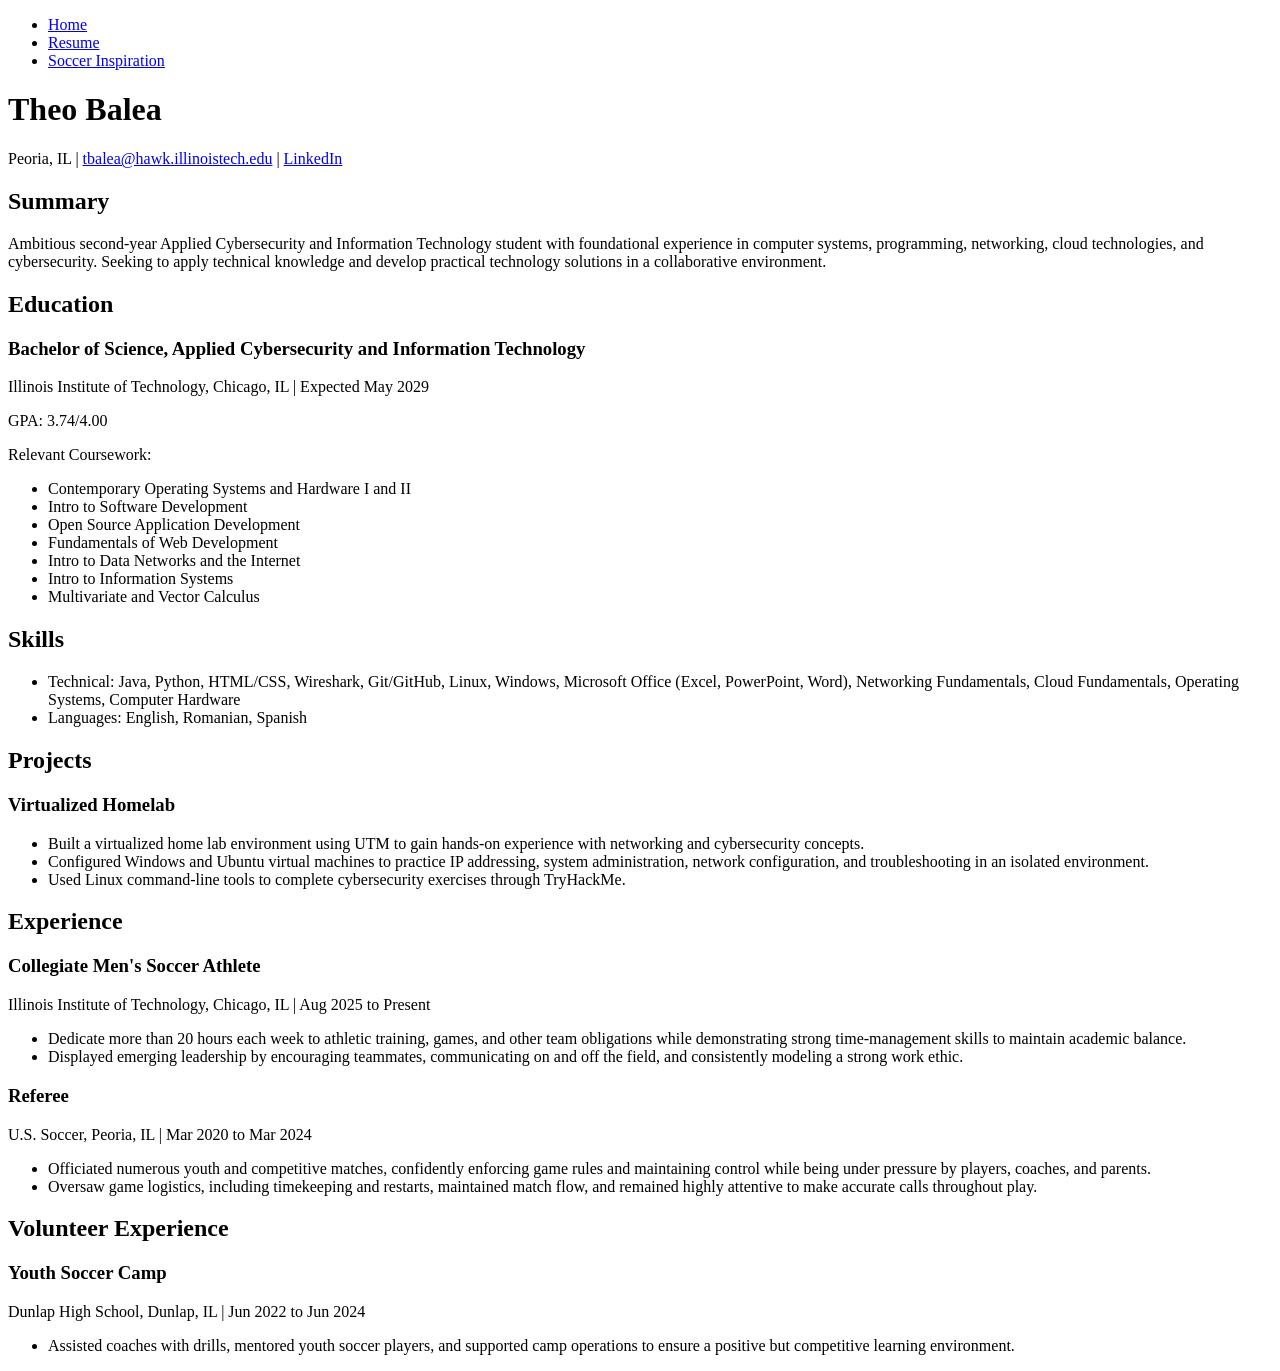
==== resume.html @ 30cb666d "Made css file and copied project 1 files" ====
<!DOCTYPE html>
<html lang="en">

<head>
  <meta charset="utf-8">
  <meta name="viewport" content="width=device-width, initial-scale=1">
  
  <title>Project 1</title>
</head>

<body>
  <header>
    <nav>
      <ul>
        <li><a href="index.html">Home</a></li>
        <li><a href="resume.html">Resume</a></li>
        <li><a href="soccer.html">Soccer Inspiration</a></li>
      </ul>
    </nav>
  </header>

  <h1>Theo Balea</h1>
  <p>Peoria, IL | <a href="mailto:tbalea@hawk.illinoistech.edu">tbalea@hawk.illinoistech.edu</a> | <a href="https://www.linkedin.com/in/theobalea/">LinkedIn</a></p>
 
  <h2>Summary</h2>
  <p>Ambitious second-year Applied Cybersecurity and Information Technology student with foundational experience in computer systems, programming, networking, cloud technologies, and cybersecurity. Seeking to apply technical knowledge and develop practical technology solutions in a collaborative environment.</p>
 
  <h2>Education</h2>
  <h3>Bachelor of Science, Applied Cybersecurity and Information Technology</h3>
  <p>Illinois Institute of Technology, Chicago, IL | Expected May 2029</p>
  <p>GPA: 3.74/4.00</p>
  <p>Relevant Coursework:</p>
  <ul>
    <li>Contemporary Operating Systems and Hardware I and II</li>
    <li>Intro to Software Development</li>
    <li>Open Source Application Development</li>
    <li>Fundamentals of Web Development</li>
    <li>Intro to Data Networks and the Internet</li>
    <li>Intro to Information Systems</li>
    <li>Multivariate and Vector Calculus</li>
  </ul>
 
  <h2>Skills</h2>
  <ul>
    <li>Technical: Java, Python, HTML/CSS, Wireshark, Git/GitHub, Linux, Windows, Microsoft Office (Excel, PowerPoint, Word), Networking Fundamentals, Cloud Fundamentals, Operating Systems, Computer Hardware</li>
    <li>Languages: English, Romanian, Spanish</li>
  </ul>
 
  <h2>Projects</h2>
  <h3>Virtualized Homelab</h3>
  <ul>
    <li>Built a virtualized home lab environment using UTM to gain hands-on experience with networking and cybersecurity concepts.</li>
    <li>Configured Windows and Ubuntu virtual machines to practice IP addressing, system administration, network configuration, and troubleshooting in an isolated environment.</li>
    <li>Used Linux command-line tools to complete cybersecurity exercises through TryHackMe.</li>
  </ul>
 
  <h2>Experience</h2>
  <h3>Collegiate Men's Soccer Athlete</h3>
  <p>Illinois Institute of Technology, Chicago, IL | Aug 2025 to Present</p>
  <ul>
    <li>Dedicate more than 20 hours each week to athletic training, games, and other team obligations while demonstrating strong time-management skills to maintain academic balance.</li>
    <li>Displayed emerging leadership by encouraging teammates, communicating on and off the field, and consistently modeling a strong work ethic.</li>
  </ul>
 
  <h3>Referee</h3>
  <p>U.S. Soccer, Peoria, IL | Mar 2020 to Mar 2024</p>
  <ul>
    <li>Officiated numerous youth and competitive matches, confidently enforcing game rules and maintaining control while being under pressure by players, coaches, and parents.</li>
    <li>Oversaw game logistics, including timekeeping and restarts, maintained match flow, and remained highly attentive to make accurate calls throughout play.</li>
  </ul>
 
  <h2>Volunteer Experience</h2>
  <h3>Youth Soccer Camp</h3>
  <p>Dunlap High School, Dunlap, IL | Jun 2022 to Jun 2024</p>
  <ul>
    <li>Assisted coaches with drills, mentored youth soccer players, and supported camp operations to ensure a positive but competitive learning environment.</li>
  </ul>

</body>

</html>
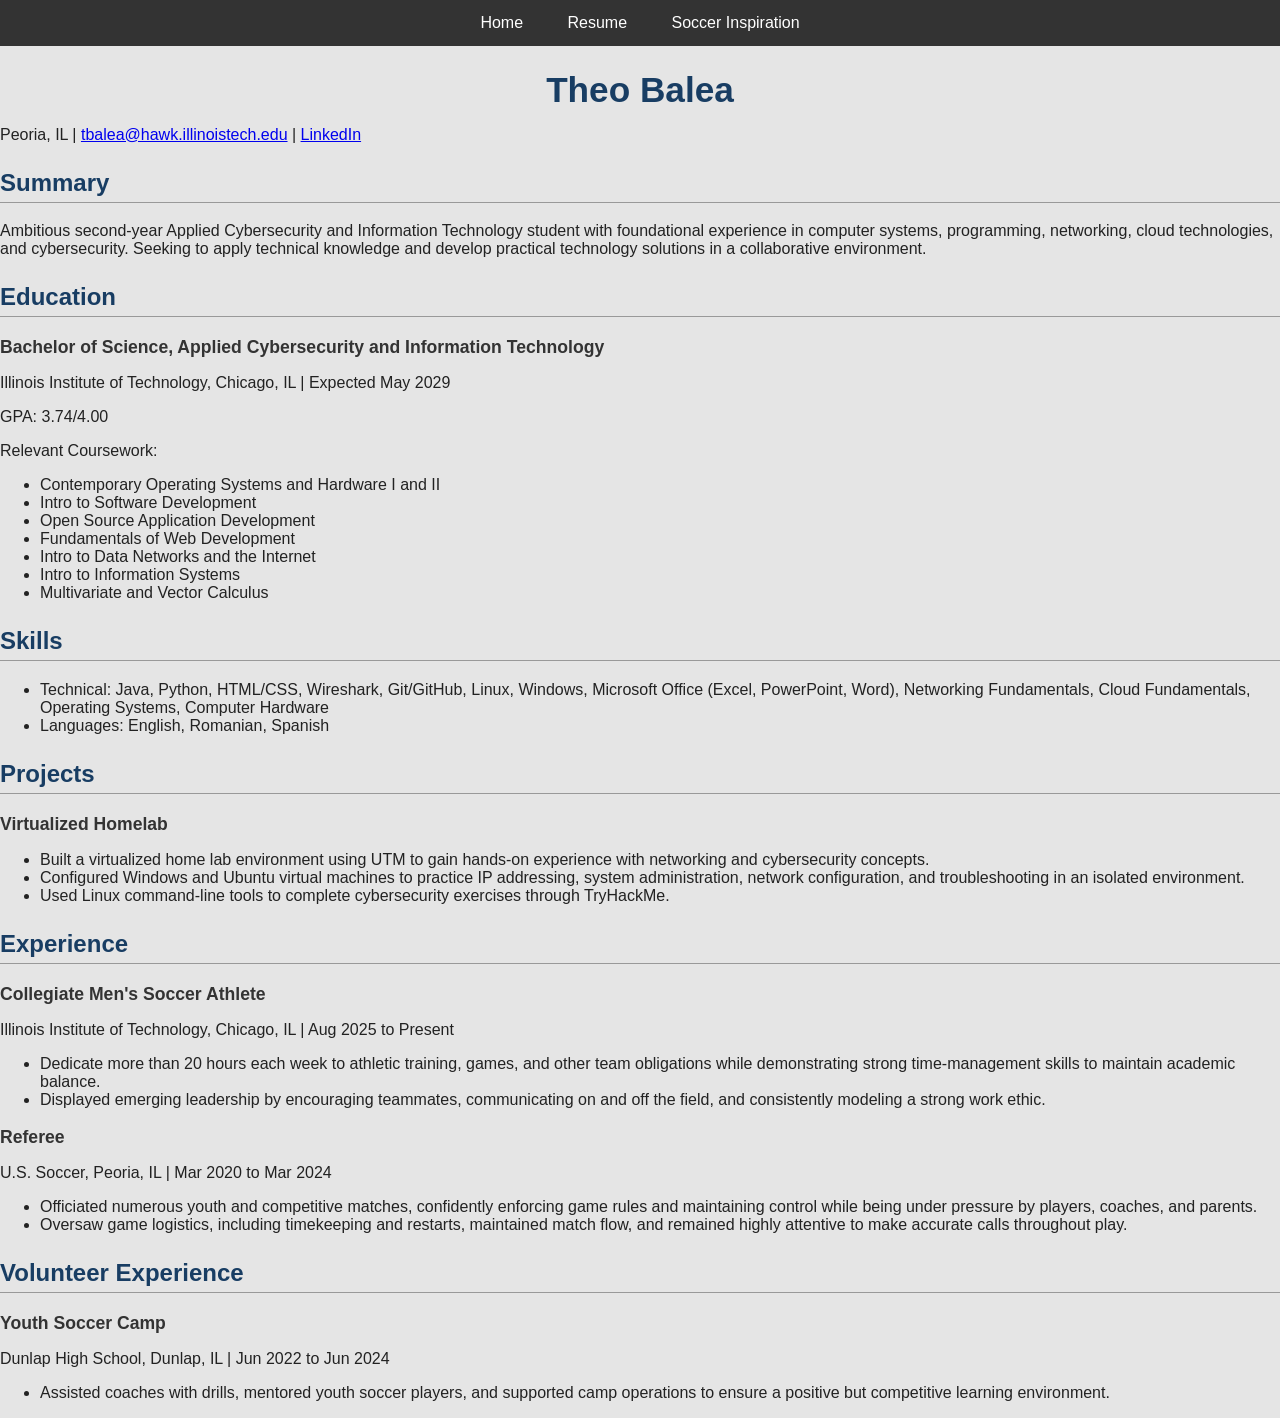
==== commit 26b8f1a3: "Completed css files and added link tag to each html page" ====
--- a/resume.html
+++ b/resume.html
@@ -5,6 +5,8 @@
   <meta charset="utf-8">
   <meta name="viewport" content="width=device-width, initial-scale=1">
   
+  <link rel="stylesheet" href="css/resumeStyles.css">
+
   <title>Project 1</title>
 </head>
 
--- a/css/resumeStyles.css
+++ b/css/resumeStyles.css
@@ -0,0 +1,90 @@
+/* RESUME PAGE - Simple white resume on a gray background. */
+
+/* NAVIGATION: Same rules on all three pages. Not counted as a style. */
+nav {
+  background-color: #333333;
+}
+
+nav ul {
+  list-style-type: none;
+  margin: 0;
+  padding: 0;
+  text-align: center;
+}
+
+nav ul li {
+  display: inline-block;
+}
+
+nav ul li a {
+  display: block;
+  padding: 14px 20px;
+  color: white;
+  text-decoration: none;
+}
+
+nav ul li a:hover {
+  background-color: #555555;
+}
+
+/* Style 1: Gray background and basic font. */
+body {
+  margin: 0;
+  background-color: #e5e5e5;
+  color: #222222;
+  font-family: Arial, sans-serif;
+}
+
+/* Style 2: Fixed-width resume page. */
+main {
+  width: 850px;
+  max-width: 90%;
+  margin: 25px auto;
+  padding: 20px;
+  background-color: white;
+  border: 1px solid #bbbbbb;
+  box-sizing: border-box;
+}
+
+/* Style 3: Large, centered name. */
+h1 {
+  color: #183d63;
+  text-align: center;
+  font-size: 2.2em;
+  margin-bottom: 5px;
+}
+
+/* Style 4: Centered contact information. */
+.contact {
+  text-align: center;
+  color: #555555;
+  border-bottom: 2px solid #183d63;
+  padding-bottom: 15px;
+}
+
+/* Style 5: Navy section headings with a line below. */
+h2 {
+  color: #183d63;
+  border-bottom: 1px solid #999999;
+  padding-bottom: 5px;
+  margin-top: 25px;
+}
+
+/* Style 6: Slightly smaller subsection headings. */
+h3 {
+  color: #333333;
+  font-size: 1.1em;
+  margin-bottom: 5px;
+}
+
+/* Style 7: Readable paragraph spacing. */
+main p {
+  line-height: 1.5;
+  margin-top: 8px;
+}
+
+/* Style 8: Neat bullet lists. */
+main li {
+  line-height: 1.5;
+  margin-bottom: 5px;
+}
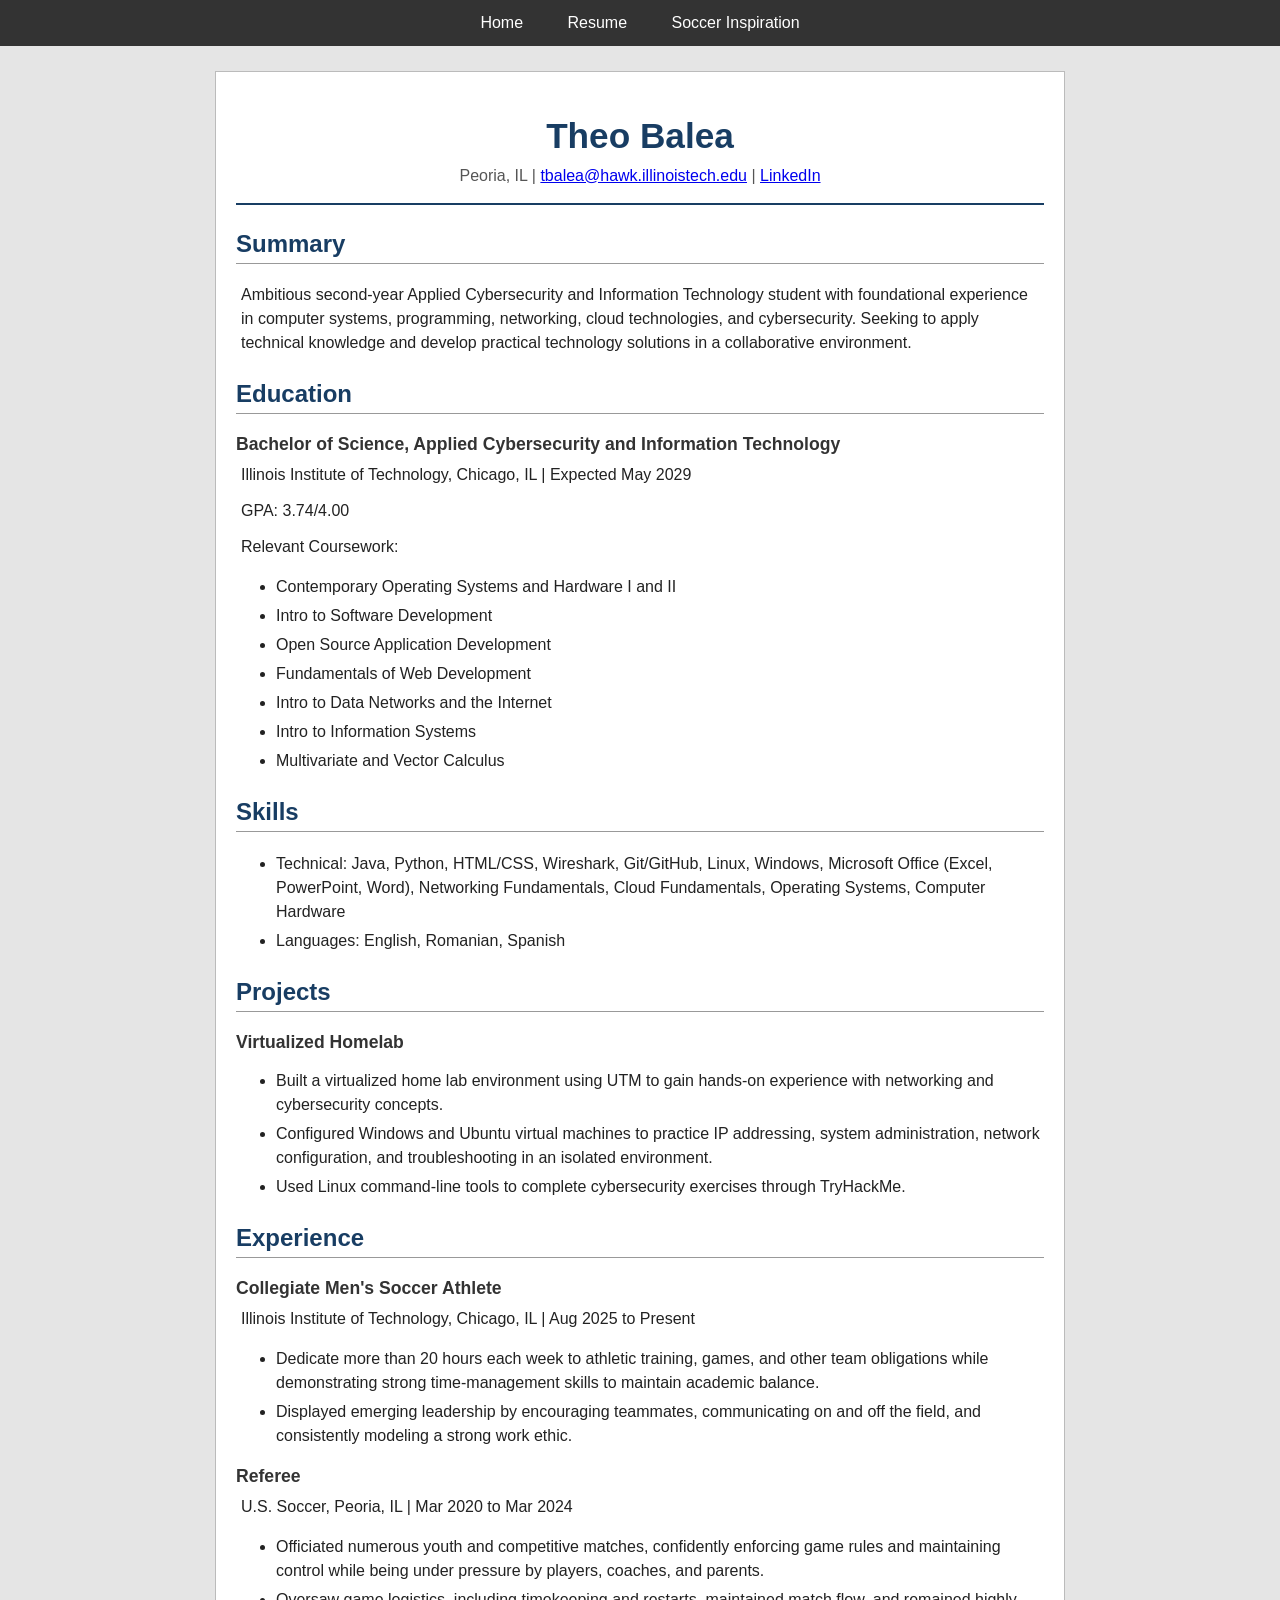
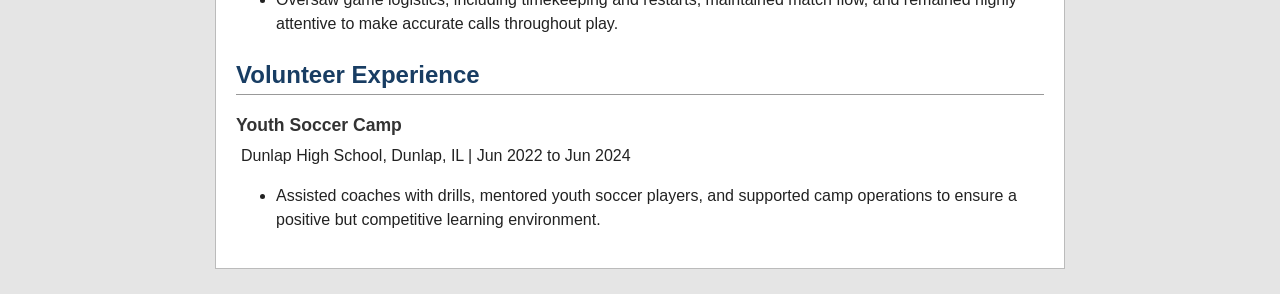
==== commit 2da59b12: "Fixed padding and spacing elements on home and resume pages" ====
--- a/resume.html
+++ b/resume.html
@@ -21,62 +21,64 @@
     </nav>
   </header>
 
-  <h1>Theo Balea</h1>
-  <p>Peoria, IL | <a href="mailto:tbalea@hawk.illinoistech.edu">tbalea@hawk.illinoistech.edu</a> | <a href="https://www.linkedin.com/in/theobalea/">LinkedIn</a></p>
+  <main>
+    <h1>Theo Balea</h1>
+    <p class="contact">Peoria, IL | <a href="mailto:tbalea@hawk.illinoistech.edu">tbalea@hawk.illinoistech.edu</a> | <a href="https://www.linkedin.com/in/theobalea/">LinkedIn</a></p>
  
-  <h2>Summary</h2>
-  <p>Ambitious second-year Applied Cybersecurity and Information Technology student with foundational experience in computer systems, programming, networking, cloud technologies, and cybersecurity. Seeking to apply technical knowledge and develop practical technology solutions in a collaborative environment.</p>
+    <h2>Summary</h2>
+    <p>Ambitious second-year Applied Cybersecurity and Information Technology student with foundational experience in computer systems, programming, networking, cloud technologies, and cybersecurity. Seeking to apply technical knowledge and develop practical technology solutions in a collaborative environment.</p>
  
-  <h2>Education</h2>
-  <h3>Bachelor of Science, Applied Cybersecurity and Information Technology</h3>
-  <p>Illinois Institute of Technology, Chicago, IL | Expected May 2029</p>
-  <p>GPA: 3.74/4.00</p>
-  <p>Relevant Coursework:</p>
-  <ul>
-    <li>Contemporary Operating Systems and Hardware I and II</li>
-    <li>Intro to Software Development</li>
-    <li>Open Source Application Development</li>
-    <li>Fundamentals of Web Development</li>
-    <li>Intro to Data Networks and the Internet</li>
-    <li>Intro to Information Systems</li>
-    <li>Multivariate and Vector Calculus</li>
-  </ul>
+    <h2>Education</h2>
+    <h3>Bachelor of Science, Applied Cybersecurity and Information Technology</h3>
+    <p>Illinois Institute of Technology, Chicago, IL | Expected May 2029</p>
+    <p>GPA: 3.74/4.00</p>
+    <p>Relevant Coursework:</p>
+    <ul>
+      <li>Contemporary Operating Systems and Hardware I and II</li>
+      <li>Intro to Software Development</li>
+      <li>Open Source Application Development</li>
+      <li>Fundamentals of Web Development</li>
+      <li>Intro to Data Networks and the Internet</li>
+      <li>Intro to Information Systems</li>
+      <li>Multivariate and Vector Calculus</li>
+    </ul>
  
-  <h2>Skills</h2>
-  <ul>
-    <li>Technical: Java, Python, HTML/CSS, Wireshark, Git/GitHub, Linux, Windows, Microsoft Office (Excel, PowerPoint, Word), Networking Fundamentals, Cloud Fundamentals, Operating Systems, Computer Hardware</li>
-    <li>Languages: English, Romanian, Spanish</li>
-  </ul>
+    <h2>Skills</h2>
+    <ul>
+      <li>Technical: Java, Python, HTML/CSS, Wireshark, Git/GitHub, Linux, Windows, Microsoft Office (Excel, PowerPoint, Word), Networking Fundamentals, Cloud Fundamentals, Operating Systems, Computer Hardware</li>
+      <li>Languages: English, Romanian, Spanish</li>
+    </ul>
  
-  <h2>Projects</h2>
-  <h3>Virtualized Homelab</h3>
-  <ul>
-    <li>Built a virtualized home lab environment using UTM to gain hands-on experience with networking and cybersecurity concepts.</li>
-    <li>Configured Windows and Ubuntu virtual machines to practice IP addressing, system administration, network configuration, and troubleshooting in an isolated environment.</li>
-    <li>Used Linux command-line tools to complete cybersecurity exercises through TryHackMe.</li>
-  </ul>
+    <h2>Projects</h2>
+    <h3>Virtualized Homelab</h3>
+    <ul>
+      <li>Built a virtualized home lab environment using UTM to gain hands-on experience with networking and cybersecurity concepts.</li>
+      <li>Configured Windows and Ubuntu virtual machines to practice IP addressing, system administration, network configuration, and troubleshooting in an isolated environment.</li>
+      <li>Used Linux command-line tools to complete cybersecurity exercises through TryHackMe.</li>
+    </ul>
  
-  <h2>Experience</h2>
-  <h3>Collegiate Men's Soccer Athlete</h3>
-  <p>Illinois Institute of Technology, Chicago, IL | Aug 2025 to Present</p>
-  <ul>
-    <li>Dedicate more than 20 hours each week to athletic training, games, and other team obligations while demonstrating strong time-management skills to maintain academic balance.</li>
-    <li>Displayed emerging leadership by encouraging teammates, communicating on and off the field, and consistently modeling a strong work ethic.</li>
-  </ul>
+    <h2>Experience</h2>
+    <h3>Collegiate Men's Soccer Athlete</h3>
+    <p>Illinois Institute of Technology, Chicago, IL | Aug 2025 to Present</p>
+    <ul>
+      <li>Dedicate more than 20 hours each week to athletic training, games, and other team obligations while demonstrating strong time-management skills to maintain academic balance.</li>
+      <li>Displayed emerging leadership by encouraging teammates, communicating on and off the field, and consistently modeling a strong work ethic.</li>
+    </ul>
  
-  <h3>Referee</h3>
-  <p>U.S. Soccer, Peoria, IL | Mar 2020 to Mar 2024</p>
-  <ul>
-    <li>Officiated numerous youth and competitive matches, confidently enforcing game rules and maintaining control while being under pressure by players, coaches, and parents.</li>
-    <li>Oversaw game logistics, including timekeeping and restarts, maintained match flow, and remained highly attentive to make accurate calls throughout play.</li>
-  </ul>
+    <h3>Referee</h3>
+    <p>U.S. Soccer, Peoria, IL | Mar 2020 to Mar 2024</p>
+    <ul>
+      <li>Officiated numerous youth and competitive matches, confidently enforcing game rules and maintaining control while being under pressure by players, coaches, and parents.</li>
+      <li>Oversaw game logistics, including timekeeping and restarts, maintained match flow, and remained highly attentive to make accurate calls throughout play.</li>
+    </ul>
  
-  <h2>Volunteer Experience</h2>
-  <h3>Youth Soccer Camp</h3>
-  <p>Dunlap High School, Dunlap, IL | Jun 2022 to Jun 2024</p>
-  <ul>
-    <li>Assisted coaches with drills, mentored youth soccer players, and supported camp operations to ensure a positive but competitive learning environment.</li>
-  </ul>
+    <h2>Volunteer Experience</h2>
+    <h3>Youth Soccer Camp</h3>
+    <p>Dunlap High School, Dunlap, IL | Jun 2022 to Jun 2024</p>
+    <ul>
+      <li>Assisted coaches with drills, mentored youth soccer players, and supported camp operations to ensure a positive but competitive learning environment.</li>
+    </ul>
+  </main>
 
 </body>
 
--- a/css/resumeStyles.css
+++ b/css/resumeStyles.css
@@ -81,6 +81,9 @@
 main p {
   line-height: 1.5;
   margin-top: 8px;
+  margin-bottom: 12px;
+  padding-left: 5px;
+  padding-right: 5px;
 }
 
 /* Style 8: Neat bullet lists. */
